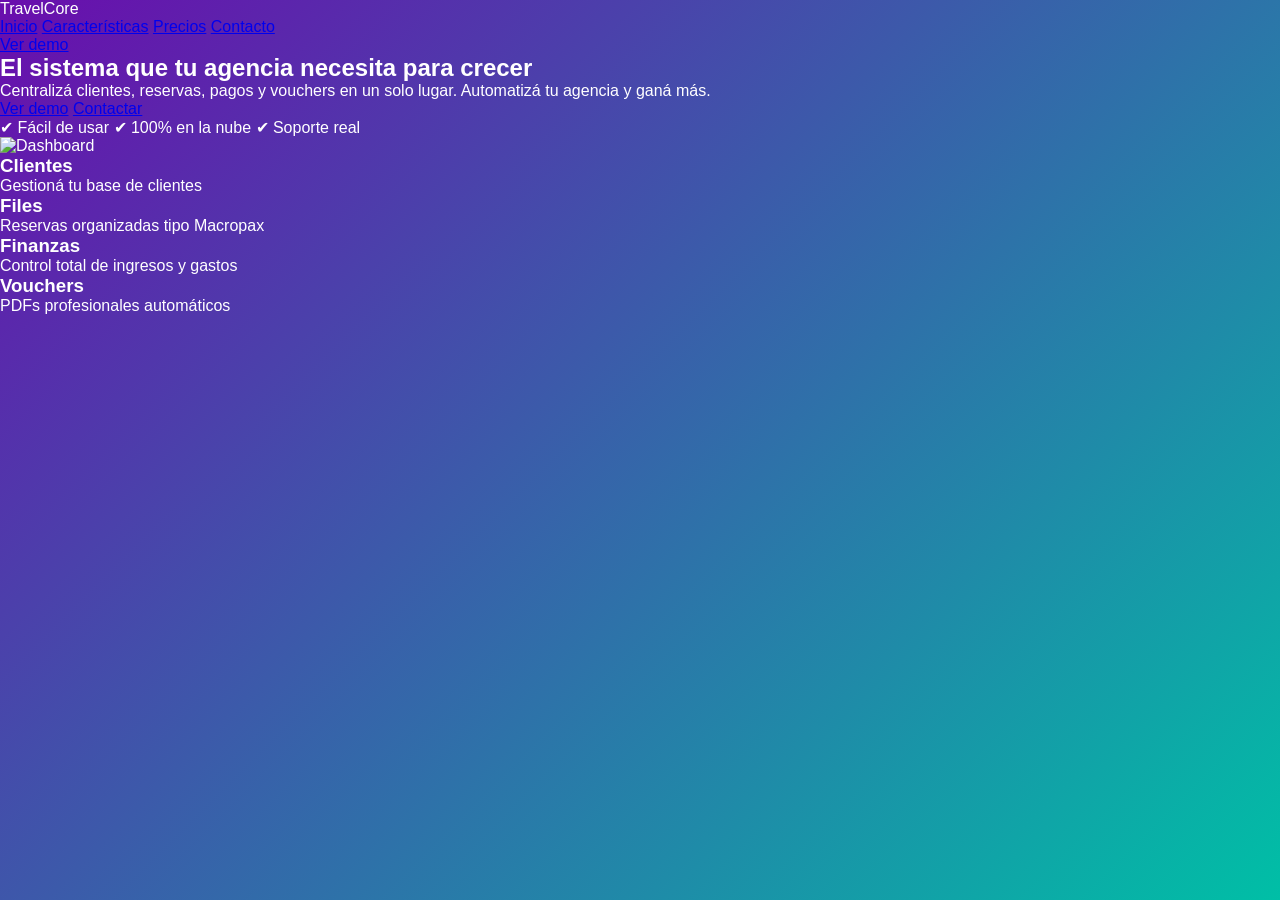
==== landing.html @ b540c240 "🚀 Primera versión SaaS TravelCore" ====
<!DOCTYPE html>
<html lang="es">
<head>
<meta charset="UTF-8">
<title>TravelCore</title>

<link rel="stylesheet" href="css/styles.css">
<link href="https://fonts.googleapis.com/css2?family=Inter:wght@300;400;600;700&display=swap" rel="stylesheet">
</head>

<body>

<!-- NAV -->
<header class="nav">
    <div class="logo">TravelCore</div>

    <nav>
        <a href="#">Inicio</a>
        <a href="#">Características</a>
        <a href="#">Precios</a>
        <a href="#">Contacto</a>
    </nav>

    <a href="login.html" class="btn-primary">Ver demo</a>
</header>

<!-- HERO -->
<section class="hero">

    <div class="hero-text">
        <h1>El sistema que tu agencia necesita para <span>crecer</span></h1>

        <p>
            Centralizá clientes, reservas, pagos y vouchers en un solo lugar.
            Automatizá tu agencia y ganá más.
        </p>

        <div class="hero-buttons">
            <a href="login.html" class="btn-primary">Ver demo</a>
            <a href="#" class="btn-outline">Contactar</a>
        </div>

        <div class="hero-benefits">
            <span>✔ Fácil de usar</span>
            <span>✔ 100% en la nube</span>
            <span>✔ Soporte real</span>
        </div>
    </div>

    <div class="hero-image">
        <img src="assets/dashboard.png" alt="Dashboard">
    </div>

</section>

<!-- FEATURES -->
<section class="features">

    <div class="feature-card">
        <h3>Clientes</h3>
        <p>Gestioná tu base de clientes</p>
    </div>

    <div class="feature-card">
        <h3>Files</h3>
        <p>Reservas organizadas tipo Macropax</p>
    </div>

    <div class="feature-card">
        <h3>Finanzas</h3>
        <p>Control total de ingresos y gastos</p>
    </div>

    <div class="feature-card">
        <h3>Vouchers</h3>
        <p>PDFs profesionales automáticos</p>
    </div>

</section>

</body>
</html>
---- css/styles.css ----
:root {
  --violeta-deep: #6A0DAD;
  --violeta-soft: #9B5DE5;
  --turquesa-strong: #00BFA6;
  --turquesa-mid: #2EC4B6;
  --aqua-light: #70F0E0;
  --aqua-pastel: #BCF7EC;

  --bg-dark: #0f0f1a;
  --card: #1c1c2e;
  --text: #ffffff;
  --muted: #a0a0b5;
}

* {
  margin: 0;
  padding: 0;
  box-sizing: border-box;
  font-family: 'Segoe UI', sans-serif;
}

body {
  background: linear-gradient(135deg, var(--violeta-deep), var(--turquesa-strong));
  color: var(--text);
  min-height: 100vh;
}

/* Layout */
.app {
  display: flex;
}

/* Sidebar */
.sidebar {
  width: 250px;
  background: rgba(0,0,0,0.4);
  backdrop-filter: blur(12px);
  padding: 20px;
  height: 100vh;
}

.sidebar h2 {
  margin-bottom: 20px;
}

.sidebar a {
  display: block;
  padding: 12px;
  margin: 5px 0;
  border-radius: 10px;
  color: var(--aqua-light);
  text-decoration: none;
  transition: 0.2s;
}

.sidebar a:hover {
  background: var(--violeta-soft);
}

/* Main */
.main {
  flex: 1;
  padding: 30px;
}

/* Cards */
.card {
  background: var(--card);
  padding: 20px;
  border-radius: 16px;
  margin: 10px 0;
  box-shadow: 0 10px 25px rgba(0,0,0,0.3);
}

.card h3 {
  font-size: 28px;
}

/* Buttons */
button {
  background: linear-gradient(90deg, var(--turquesa-strong), var(--violeta-soft));
  border: none;
  padding: 10px 15px;
  border-radius: 10px;
  color: white;
  cursor: pointer;
}

button:hover {
  transform: scale(1.05);
}

/* Login */
.login-container {
  max-width: 360px;
  margin: 120px auto;
  background: var(--card);
  padding: 30px;
  border-radius: 20px;
  text-align: center;
}

input {
  width: 100%;
  padding: 10px;
  margin: 10px 0;
  border-radius: 10px;
  border: none;
}
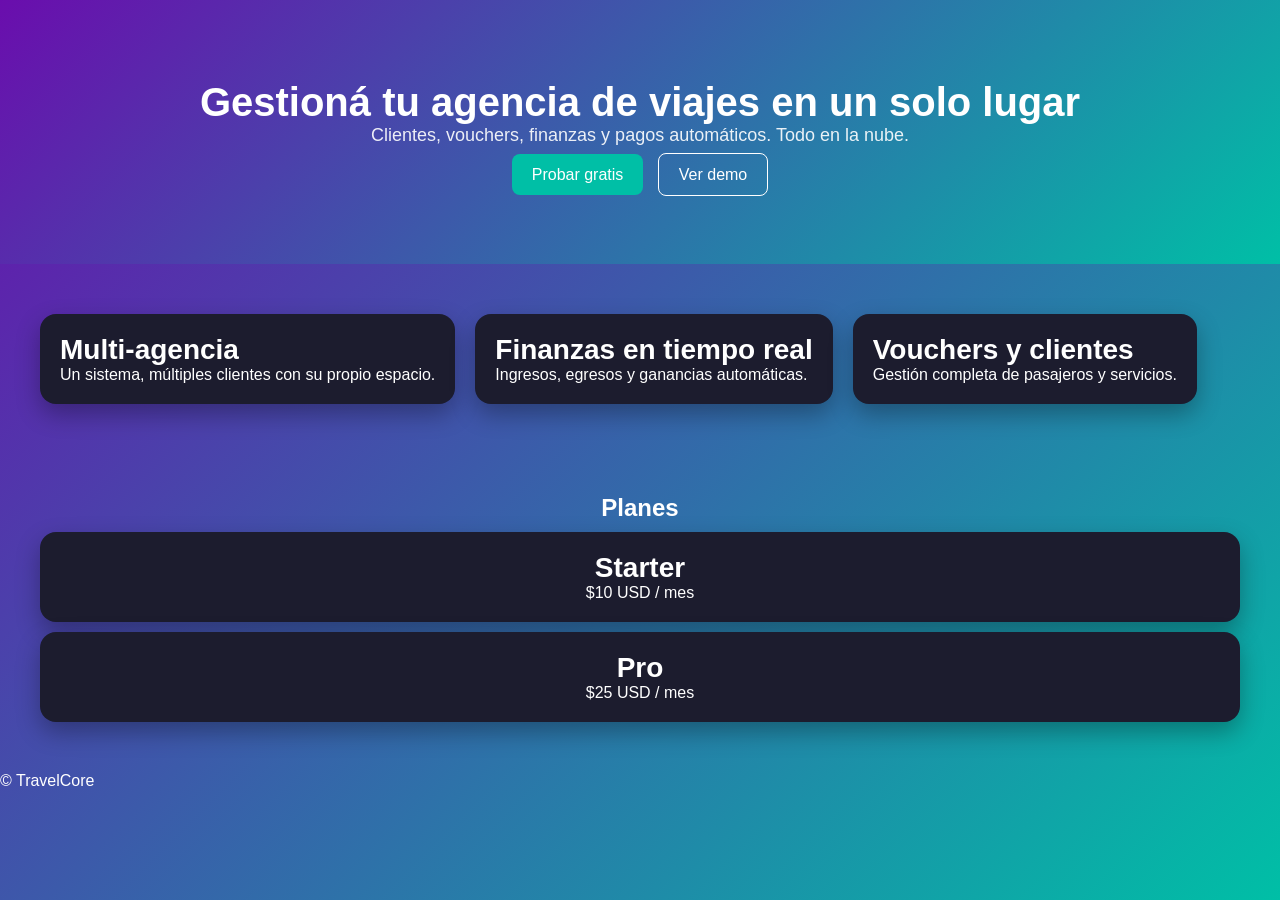
==== commit fe706135: "feat: mejoras SaaS + login fix" ====
--- a/landing.html
+++ b/landing.html
@@ -3,80 +3,65 @@
 <head>
 <meta charset="UTF-8">
 <title>TravelCore</title>
-
 <link rel="stylesheet" href="css/styles.css">
-<link href="https://fonts.googleapis.com/css2?family=Inter:wght@300;400;600;700&display=swap" rel="stylesheet">
 </head>
 
 <body>
 
-<!-- NAV -->
-<header class="nav">
-    <div class="logo">TravelCore</div>
+<header class="hero">
 
-    <nav>
-        <a href="#">Inicio</a>
-        <a href="#">Características</a>
-        <a href="#">Precios</a>
-        <a href="#">Contacto</a>
-    </nav>
+    <h1>Gestioná tu agencia de viajes en un solo lugar</h1>
 
-    <a href="login.html" class="btn-primary">Ver demo</a>
+    <p>
+        Clientes, vouchers, finanzas y pagos automáticos.
+        Todo en la nube.
+    </p>
+
+    <div class="cta">
+        <a href="login.html" class="btn">Probar gratis</a>
+        <a href="#" class="btn secondary">Ver demo</a>
+    </div>
+
 </header>
 
-<!-- HERO -->
-<section class="hero">
+<section class="features">
 
-    <div class="hero-text">
-        <h1>El sistema que tu agencia necesita para <span>crecer</span></h1>
-
-        <p>
-            Centralizá clientes, reservas, pagos y vouchers en un solo lugar.
-            Automatizá tu agencia y ganá más.
-        </p>
-
-        <div class="hero-buttons">
-            <a href="login.html" class="btn-primary">Ver demo</a>
-            <a href="#" class="btn-outline">Contactar</a>
-        </div>
-
-        <div class="hero-benefits">
-            <span>✔ Fácil de usar</span>
-            <span>✔ 100% en la nube</span>
-            <span>✔ Soporte real</span>
-        </div>
+    <div class="card">
+        <h3>Multi-agencia</h3>
+        <p>Un sistema, múltiples clientes con su propio espacio.</p>
     </div>
 
-    <div class="hero-image">
-        <img src="assets/dashboard.png" alt="Dashboard">
+    <div class="card">
+        <h3>Finanzas en tiempo real</h3>
+        <p>Ingresos, egresos y ganancias automáticas.</p>
+    </div>
+
+    <div class="card">
+        <h3>Vouchers y clientes</h3>
+        <p>Gestión completa de pasajeros y servicios.</p>
     </div>
 
 </section>
 
-<!-- FEATURES -->
-<section class="features">
+<section class="pricing">
 
-    <div class="feature-card">
-        <h3>Clientes</h3>
-        <p>Gestioná tu base de clientes</p>
+    <h2>Planes</h2>
+
+    <div class="card">
+        <h3>Starter</h3>
+        <p>$10 USD / mes</p>
     </div>
 
-    <div class="feature-card">
-        <h3>Files</h3>
-        <p>Reservas organizadas tipo Macropax</p>
-    </div>
-
-    <div class="feature-card">
-        <h3>Finanzas</h3>
-        <p>Control total de ingresos y gastos</p>
-    </div>
-
-    <div class="feature-card">
-        <h3>Vouchers</h3>
-        <p>PDFs profesionales automáticos</p>
+    <div class="card">
+        <h3>Pro</h3>
+        <p>$25 USD / mes</p>
     </div>
 
 </section>
 
+<footer>
+    <p>© TravelCore</p>
+</footer>
+
 </body>
 </html>
--- a/css/styles.css
+++ b/css/styles.css
@@ -106,4 +106,49 @@
   margin: 10px 0;
   border-radius: 10px;
   border: none;
+}
+
+.hero{
+    text-align:center;
+    padding:80px 20px;
+    background: linear-gradient(135deg,#6A0DAD,#00BFA6);
+    color:white;
+}
+
+.hero h1{
+    font-size:40px;
+}
+
+.hero p{
+    font-size:18px;
+    opacity:0.9;
+}
+
+.cta{
+    margin-top:20px;
+}
+
+.btn{
+    background:#00BFA6;
+    color:white;
+    padding:12px 20px;
+    border-radius:8px;
+    text-decoration:none;
+    margin:5px;
+}
+
+.btn.secondary{
+    background:transparent;
+    border:1px solid white;
+}
+
+.features{
+    display:flex;
+    gap:20px;
+    padding:40px;
+}
+
+.pricing{
+    text-align:center;
+    padding:40px;
 }
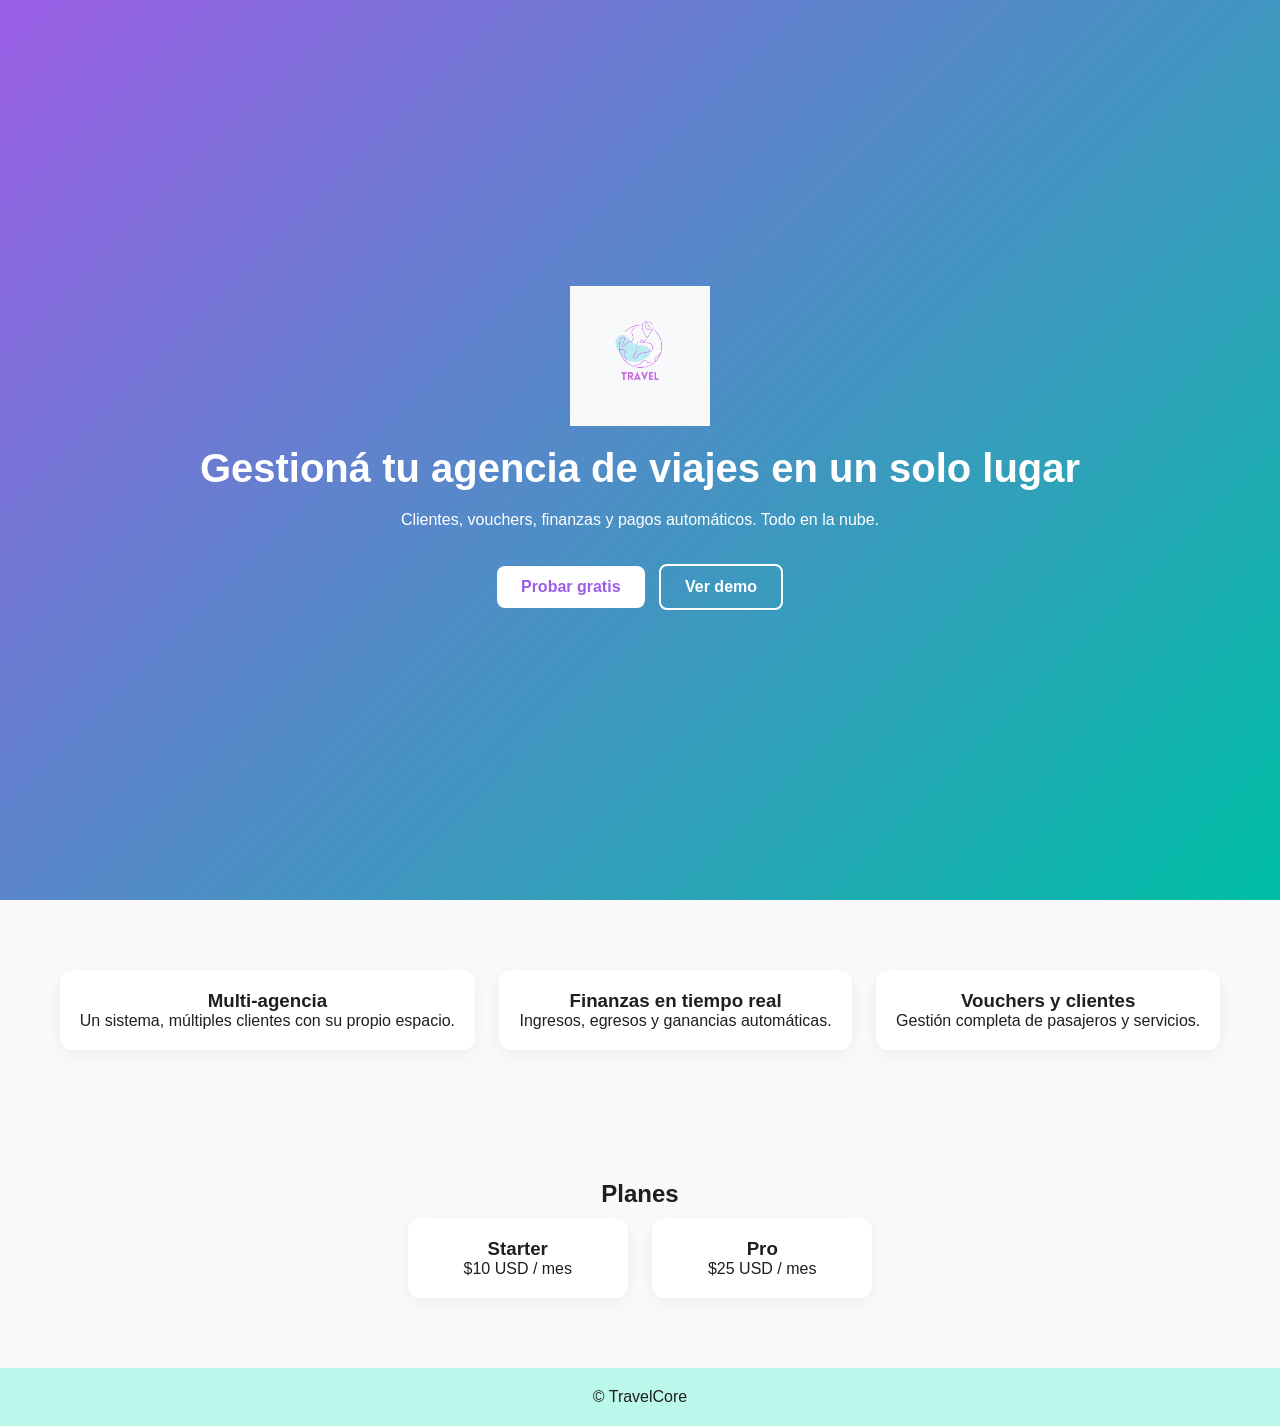
==== commit ae45faec: "UI SaaS + fix login + landing logo" ====
--- a/landing.html
+++ b/landing.html
@@ -9,6 +9,8 @@
 <body>
 
 <header class="hero">
+
+    <img src="assets/logo.png" class="logo-landing">
 
     <h1>Gestioná tu agencia de viajes en un solo lugar</h1>
 
--- a/css/styles.css
+++ b/css/styles.css
@@ -1,154 +1,221 @@
-:root {
-  --violeta-deep: #6A0DAD;
-  --violeta-soft: #9B5DE5;
-  --turquesa-strong: #00BFA6;
-  --turquesa-mid: #2EC4B6;
-  --aqua-light: #70F0E0;
-  --aqua-pastel: #BCF7EC;
-
-  --bg-dark: #0f0f1a;
-  --card: #1c1c2e;
-  --text: #ffffff;
-  --muted: #a0a0b5;
-}
-
-* {
-  margin: 0;
-  padding: 0;
-  box-sizing: border-box;
-  font-family: 'Segoe UI', sans-serif;
-}
-
-body {
-  background: linear-gradient(135deg, var(--violeta-deep), var(--turquesa-strong));
-  color: var(--text);
-  min-height: 100vh;
-}
-
-/* Layout */
-.app {
-  display: flex;
-}
-
-/* Sidebar */
-.sidebar {
-  width: 250px;
-  background: rgba(0,0,0,0.4);
-  backdrop-filter: blur(12px);
-  padding: 20px;
-  height: 100vh;
-}
-
-.sidebar h2 {
-  margin-bottom: 20px;
-}
-
-.sidebar a {
-  display: block;
-  padding: 12px;
-  margin: 5px 0;
-  border-radius: 10px;
-  color: var(--aqua-light);
-  text-decoration: none;
-  transition: 0.2s;
-}
-
-.sidebar a:hover {
-  background: var(--violeta-soft);
-}
-
-/* Main */
-.main {
-  flex: 1;
-  padding: 30px;
-}
-
-/* Cards */
-.card {
-  background: var(--card);
-  padding: 20px;
-  border-radius: 16px;
-  margin: 10px 0;
-  box-shadow: 0 10px 25px rgba(0,0,0,0.3);
-}
-
-.card h3 {
-  font-size: 28px;
-}
-
-/* Buttons */
-button {
-  background: linear-gradient(90deg, var(--turquesa-strong), var(--violeta-soft));
-  border: none;
-  padding: 10px 15px;
-  border-radius: 10px;
-  color: white;
-  cursor: pointer;
-}
-
-button:hover {
-  transform: scale(1.05);
-}
-
-/* Login */
-.login-container {
-  max-width: 360px;
-  margin: 120px auto;
-  background: var(--card);
-  padding: 30px;
-  border-radius: 20px;
-  text-align: center;
-}
-
-input {
-  width: 100%;
-  padding: 10px;
-  margin: 10px 0;
-  border-radius: 10px;
-  border: none;
-}
-
+/* =======================
+   RESET
+======================= */
+*{
+    margin:0;
+    padding:0;
+    box-sizing:border-box;
+    font-family: 'Segoe UI', Tahoma, sans-serif;
+}
+
+/* =======================
+   VARIABLES (PALETA)
+======================= */
+:root{
+    --violeta: #9B5DE5;
+    --turquesa: #00BFA6;
+    --turquesa-soft: #2EC4B6;
+    --aqua: #70F0E0;
+    --aqua-soft: #BCF7EC;
+
+    --bg: #f9f9fb;
+    --text: #1f1f1f;
+}
+
+/* =======================
+   BODY
+======================= */
+body{
+    background: var(--bg);
+    color: var(--text);
+}
+
+/* =======================
+   HERO (LANDING)
+======================= */
 .hero{
-    text-align:center;
-    padding:80px 20px;
-    background: linear-gradient(135deg,#6A0DAD,#00BFA6);
+    height: 100vh;
+    display:flex;
+    flex-direction:column;
+    justify-content:center;
+    align-items:center;
+    text-align:center;
+    padding:20px;
+
+    background: linear-gradient(135deg, var(--violeta), var(--turquesa));
     color:white;
 }
 
 .hero h1{
-    font-size:40px;
+    font-size: 2.5rem;
+    margin-bottom: 20px;
 }
 
 .hero p{
-    font-size:18px;
-    opacity:0.9;
-}
-
-.cta{
-    margin-top:20px;
-}
-
+    max-width: 500px;
+    margin-bottom: 30px;
+}
+
+/* LOGO LANDING */
+.logo-landing{
+    width: 140px;
+    margin-bottom: 20px;
+}
+
+/* =======================
+   BOTONES
+======================= */
 .btn{
-    background:#00BFA6;
-    color:white;
-    padding:12px 20px;
-    border-radius:8px;
+    padding: 12px 24px;
+    border-radius: 8px;
     text-decoration:none;
+    font-weight:600;
     margin:5px;
+    display:inline-block;
+
+    background: white;
+    color: var(--violeta);
+    transition:0.3s;
+}
+
+.btn:hover{
+    background: var(--aqua);
+    color: black;
 }
 
 .btn.secondary{
-    background:transparent;
-    border:1px solid white;
-}
-
-.features{
+    background: transparent;
+    border:2px solid white;
+    color:white;
+}
+
+.btn.secondary:hover{
+    background:white;
+    color: var(--violeta);
+}
+
+/* =======================
+   SECCIONES
+======================= */
+.features,
+.pricing{
+    padding: 60px 20px;
+    text-align:center;
+}
+
+/* =======================
+   CARDS
+======================= */
+.card{
+    background:white;
+    padding:20px;
+    margin:10px;
+    border-radius:12px;
+    display:inline-block;
+    min-width:220px;
+
+    box-shadow: 0 4px 15px rgba(0,0,0,0.05);
+    transition:0.3s;
+}
+
+.card:hover{
+    transform: translateY(-5px);
+}
+
+/* =======================
+   LOGIN
+======================= */
+.login-body{
+    height:100vh;
     display:flex;
-    gap:20px;
-    padding:40px;
-}
-
-.pricing{
-    text-align:center;
-    padding:40px;
+    justify-content:center;
+    align-items:center;
+
+    background: linear-gradient(135deg, var(--violeta), var(--turquesa-soft));
+}
+
+.login-box{
+    background:white;
+    padding:30px;
+    border-radius:12px;
+    width:300px;
+    text-align:center;
+
+    box-shadow: 0 10px 25px rgba(0,0,0,0.1);
+}
+
+.login-box input{
+    width:100%;
+    padding:10px;
+    margin:10px 0;
+    border-radius:6px;
+    border:1px solid #ddd;
+}
+
+.login-box button{
+    width:100%;
+    padding:10px;
+    margin-top:10px;
+    border:none;
+    border-radius:6px;
+    cursor:pointer;
+    font-weight:bold;
+
+    background: var(--violeta);
+    color:white;
+}
+
+.login-box button:hover{
+    background: var(--turquesa);
+}
+
+/* =======================
+   SIDEBAR (APP)
+======================= */
+.sidebar{
+    width:220px;
+    background: var(--violeta);
+    color:white;
+    height:100vh;
+    padding:20px;
+    position:fixed;
+}
+
+.sidebar a{
+    display:block;
+    color:white;
+    margin:10px 0;
+    text-decoration:none;
+}
+
+.sidebar a:hover{
+    color: var(--aqua);
+}
+
+/* =======================
+   MAIN (APP)
+======================= */
+.main{
+    margin-left:240px;
+    padding:20px;
+}
+
+/* =======================
+   DASHBOARD CARDS
+======================= */
+.main .card{
+    display:inline-block;
+    width:200px;
+    margin:10px;
+    text-align:center;
+    background: linear-gradient(135deg, var(--aqua-soft), white);
+}
+
+/* =======================
+   FOOTER
+======================= */
+footer{
+    text-align:center;
+    padding:20px;
+    background: var(--aqua-soft);
 }
